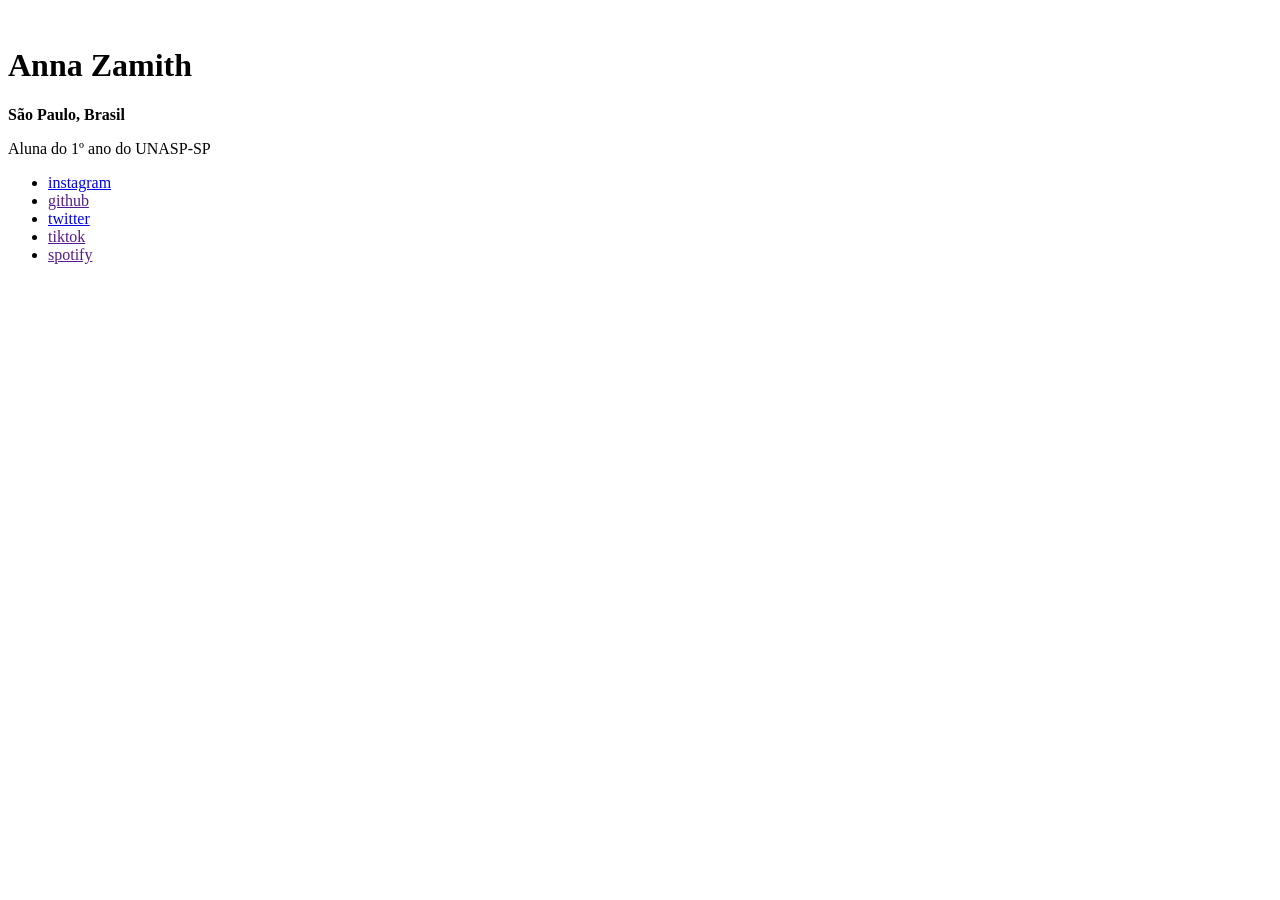
==== index.html @ dc014e8b "iniciando o projeto e estrutura do html" ====
<!DOCTYPE html>
<html lang="en">
<head>
    <meta charset="UTF-8">
    <meta name="viewport" content="width=device-width, initial-scale=1.0">
    <title>meus links</title>
    <link rel="stylesheet" href="style.css">
</head>
<body>
    <div>
        <img src="" alt="">
        <h1>Anna Zamith</h1>
        <strong>São Paulo, Brasil</strong>
        <p>Aluna do 1º ano do UNASP-SP</p>
        <ul>
            <li>
                <a href="https://www.instagram.com/mah_clara.11?igsh=MWs3aWNnenowZXN4MQ%3D%3D&utm_source=qr
                " target="_blank">instagram</a>
            </li>
            <li>
                <a href="" target="_blank">github</a>
            </li>
            <li>
                <a href=" target="_blank">twitter</a>
            </li>
            <li>
                <a href="" target="_blank"> tiktok</a>
            </li>
            <li>
                <a href="">spotify</a>
            </li>
        </ul>
    </div>
</body>
</html>
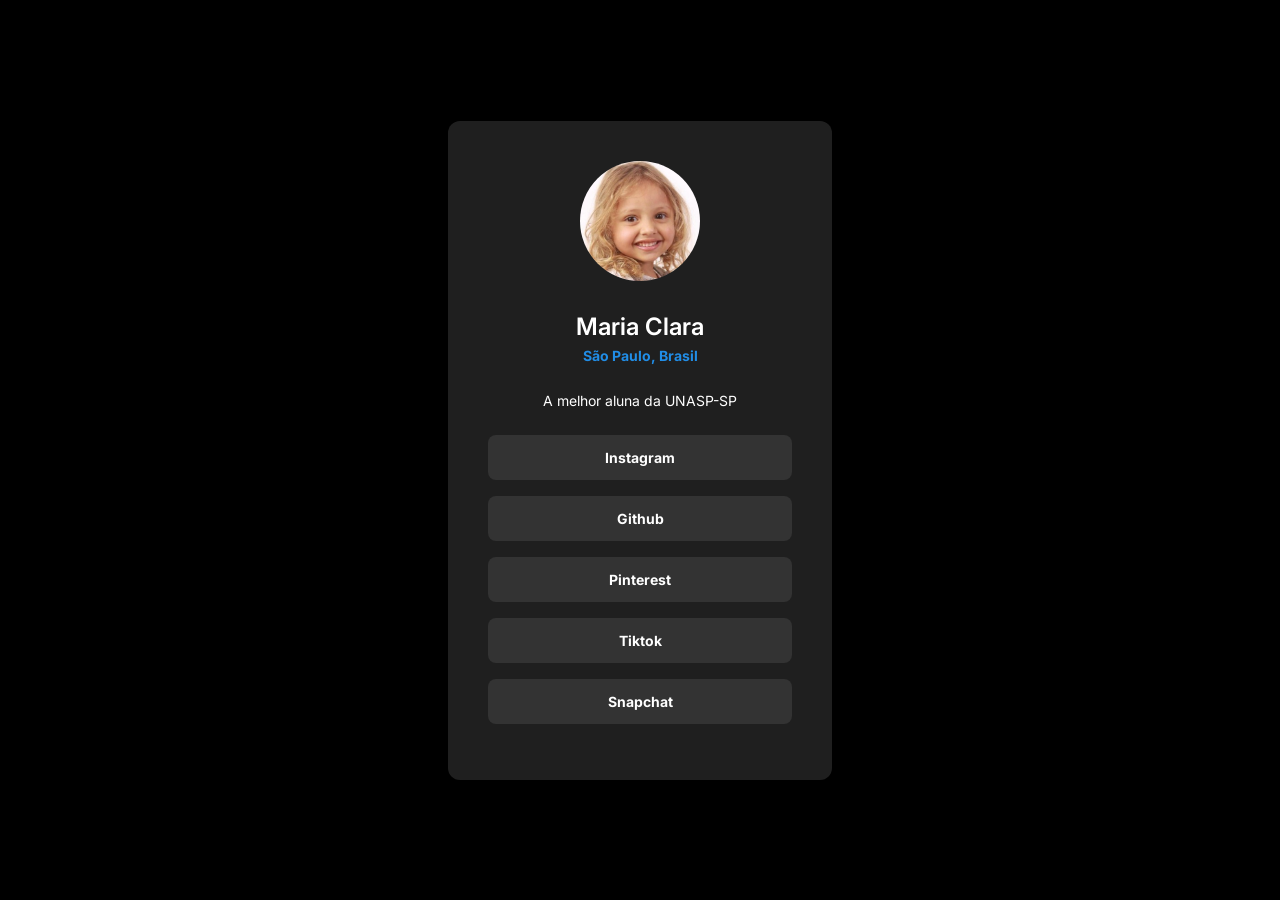
==== commit c48477a0: "inicio do projeto" ====
--- a/index.html
+++ b/index.html
@@ -8,26 +8,26 @@
 </head>
 <body>
     <div>
-        <img src="" alt="">
-        <h1>Anna Zamith</h1>
+        <img src="mariaclara(1).jpg" alt="Maria Clara">
+        <h1>Maria Clara</h1>
         <strong>São Paulo, Brasil</strong>
-        <p>Aluna do 1º ano do UNASP-SP</p>
+        <p>A melhor aluna da UNASP-SP</p>
         <ul>
             <li>
                 <a href="https://www.instagram.com/mah_clara.11?igsh=MWs3aWNnenowZXN4MQ%3D%3D&utm_source=qr
-                " target="_blank">instagram</a>
+                " target="_blank">Instagram</a>
             </li>
             <li>
-                <a href="" target="_blank">github</a>
+                <a href="https://github.com/Mariaclara15-alt" target="_blank">Github</a>
             </li>
             <li>
-                <a href=" target="_blank">twitter</a>
+                <a href="https://pin.it/74PCzdaVG" target="_blank">Pinterest</a>
             </li>
             <li>
-                <a href="" target="_blank"> tiktok</a>
+                <a href="https://www.tiktok.com/@mary_clara44?_t=ZM-8vDqsyoi9ot&_r=1" target="_blank">Tiktok</a>
             </li>
             <li>
-                <a href="">spotify</a>
+                <a href="https://snapchat.com/t/i6cyVn9P">Snapchat </a>
             </li>
         </ul>
     </div>
--- a/style.css
+++ b/style.css
@@ -0,0 +1,86 @@
+@import url('https://fonts.googleapis.com/css2?family=Inter:ital,opsz,wght@0,14..32,100..900;1,14..32,100..900&display=swap');
+
+*{
+    margin: 0;
+    padding: 0;
+    box-sizing: border-box;
+    font-family: "Inter", sans-serif;
+}
+
+:root{
+    --black:#000000;
+    --dark-grey: #1F1F1F;
+    --grey: #333333;
+    --neon-green: #218de6;
+    --white: #fff;
+
+   }
+   
+   body{
+       background-color:var(--black);
+       height: 100vh;
+       display: flex;
+       justify-content: center;
+       align-items: center;
+   }
+   
+   
+   div{
+       background-color: var(--dark-grey);
+       color: var(--white);
+       width: 384px;
+       padding: 40px;
+       border-radius: 12px;
+       text-align: center;
+   }
+   
+   img{
+       border-radius: 50%;
+       margin-bottom: 24px;
+       width: 120px;
+   }
+   
+   ul, li{
+       list-style: none;
+       color: var(--white);
+   }
+     
+   h1{
+   
+    font-size: 24px;
+    font-weight: 600;
+    line-height: 150%;
+    }
+
+    strong{
+    margin-block: 24px;
+    font-size: 14px;
+    line-height: 150%;
+    color: var(--neon-green);
+    }
+
+    p{
+    margin-block: 24px;
+    font-size: 14px;
+    line-height: 150%;
+    }
+
+    a{
+    display: block;
+    background-color: var(--grey);
+    margin-bottom: 16px;
+    text-decoration: none;
+    border-radius: 8px;
+    padding: 12px;
+    font-size: 14px;
+    font-weight: 700;
+    line-height: 21px;
+    color: var(--white);
+    }
+
+    a:hover{
+    background-color: var(--neon-green);
+    color: var(--white);
+    transition: .0,4s;
+    } 
+    
